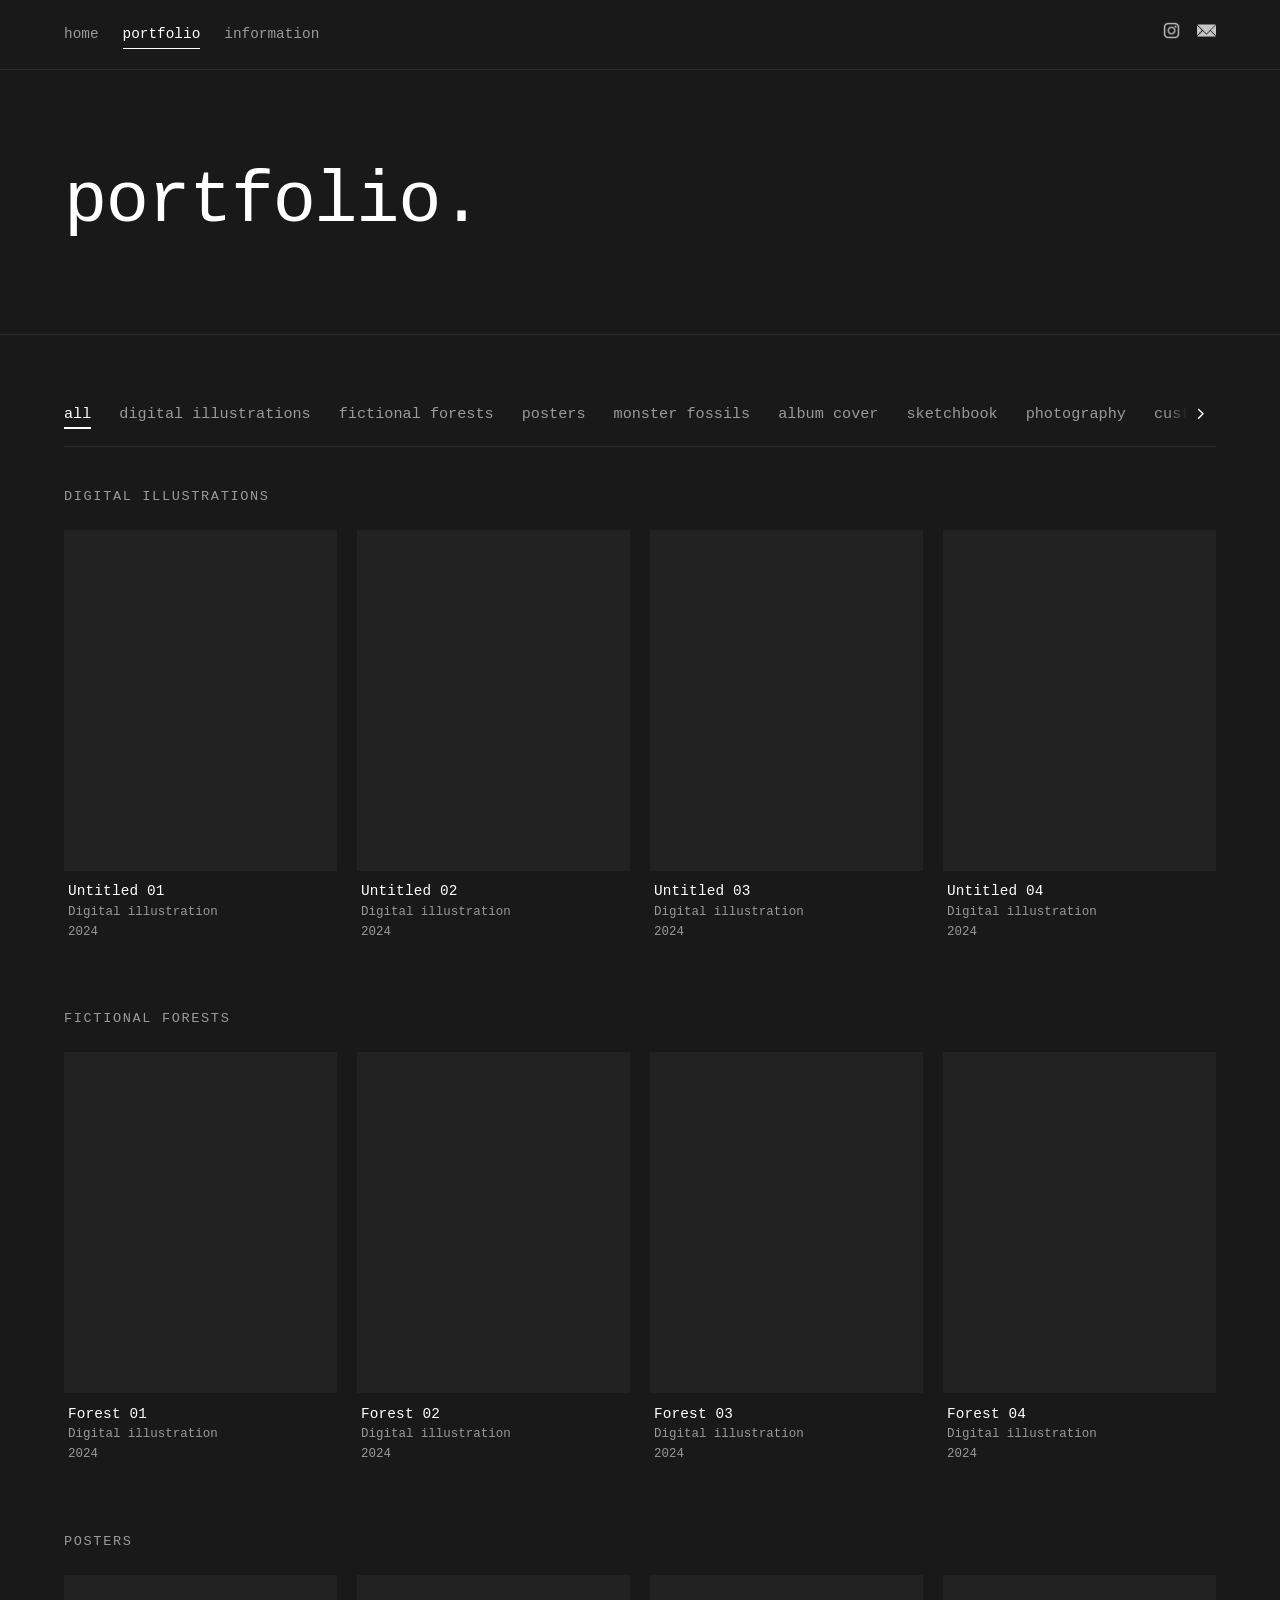
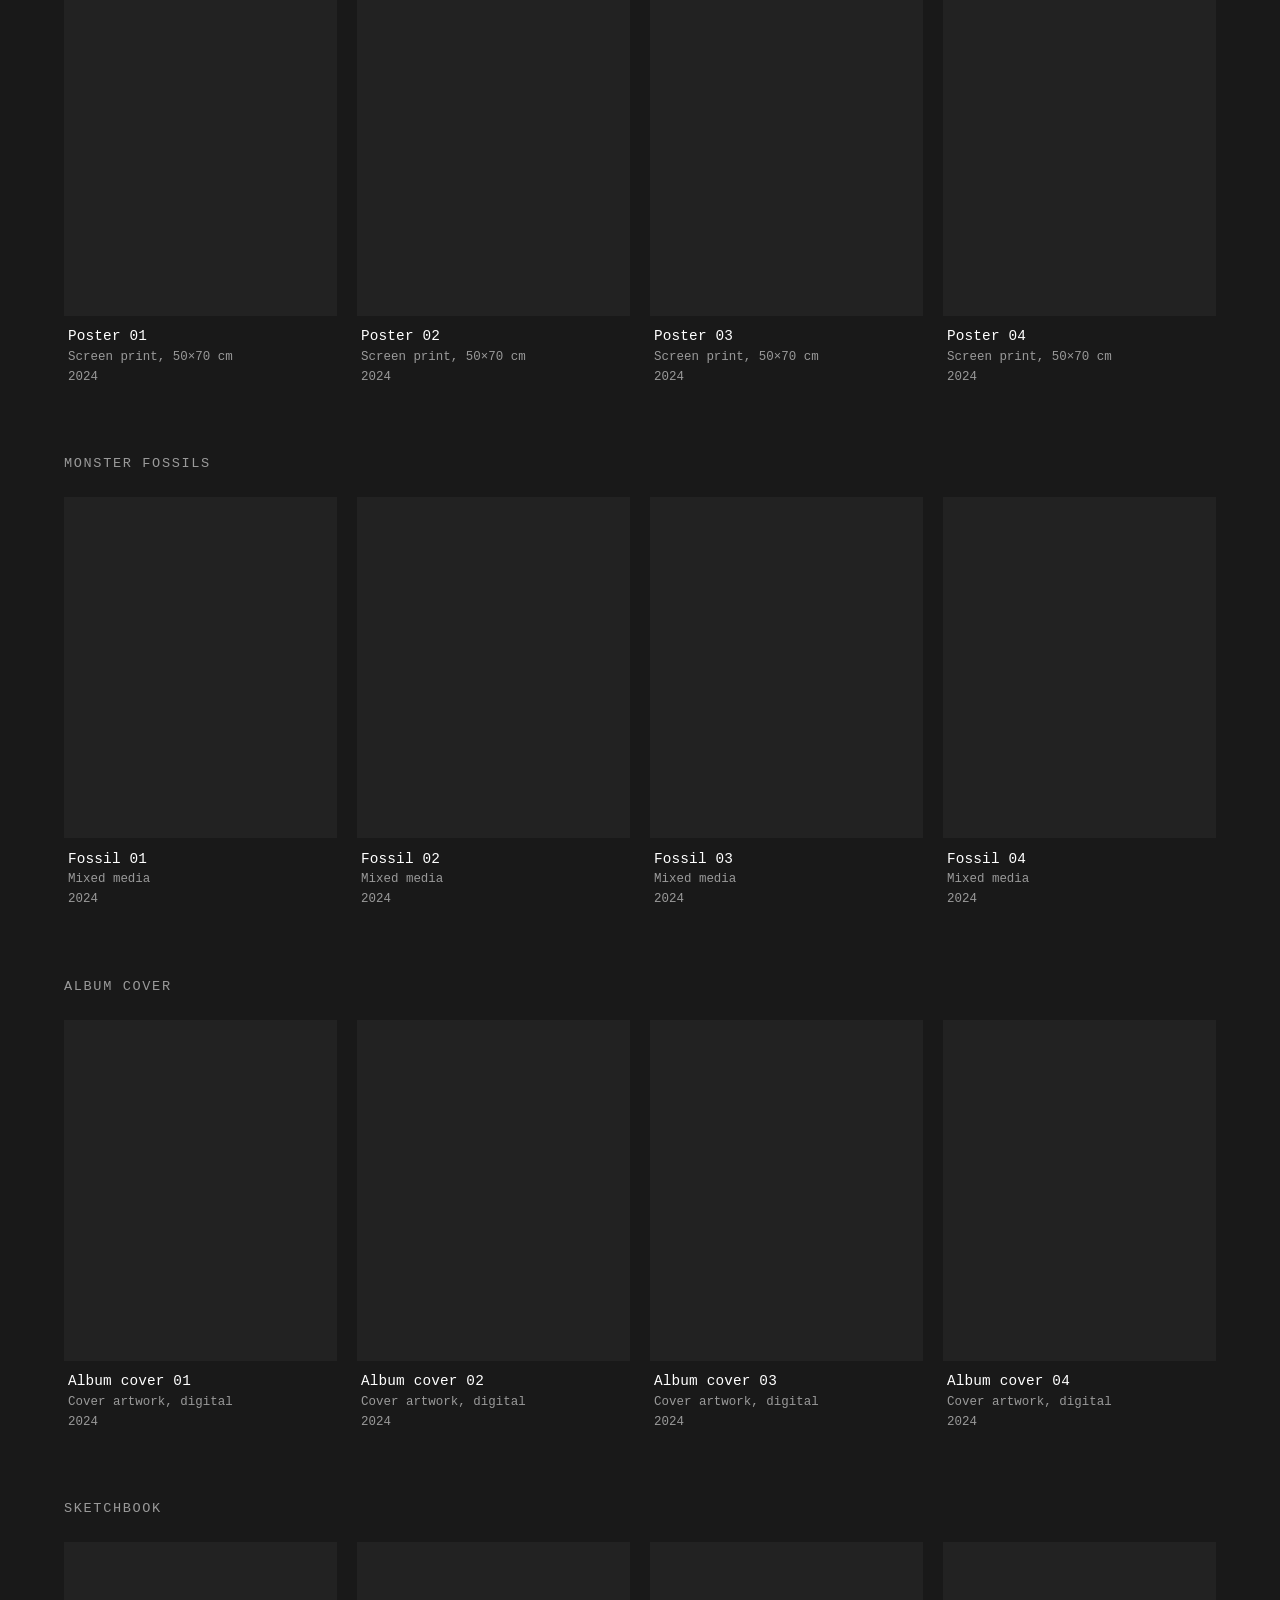
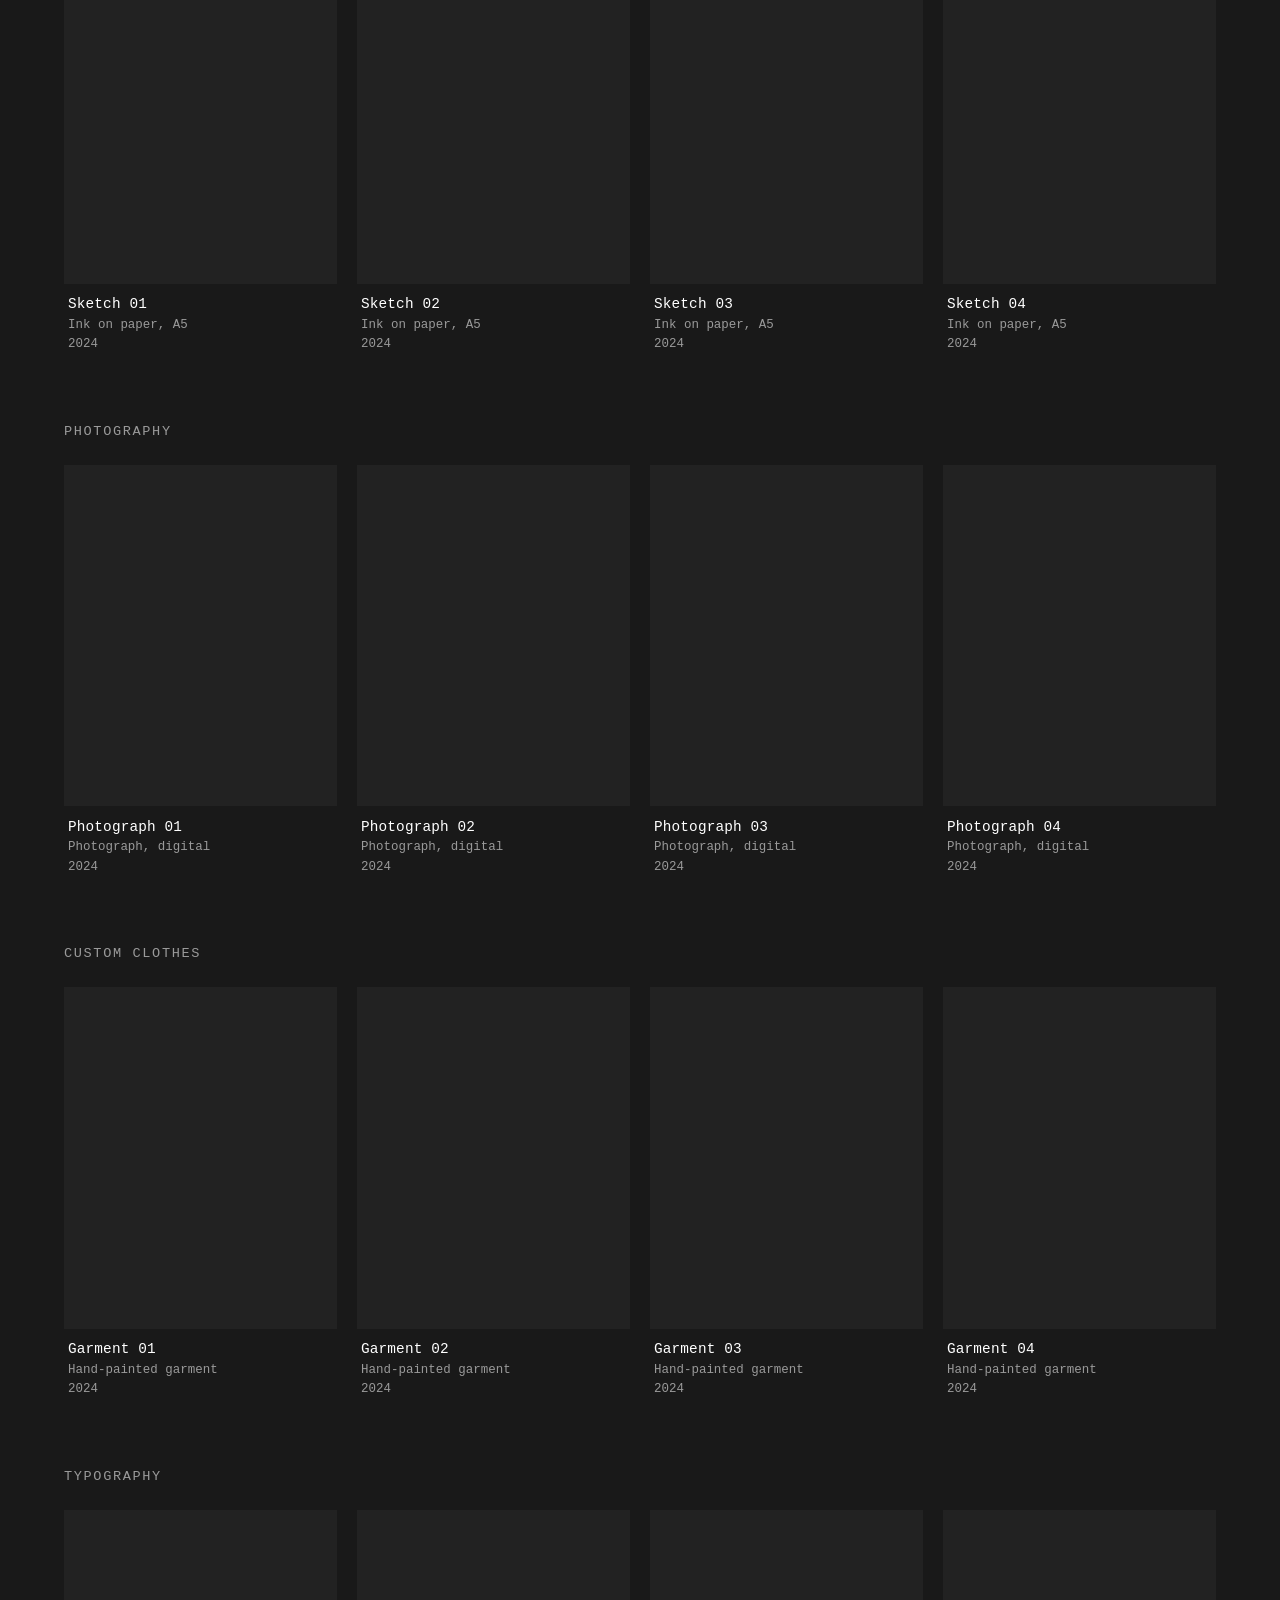
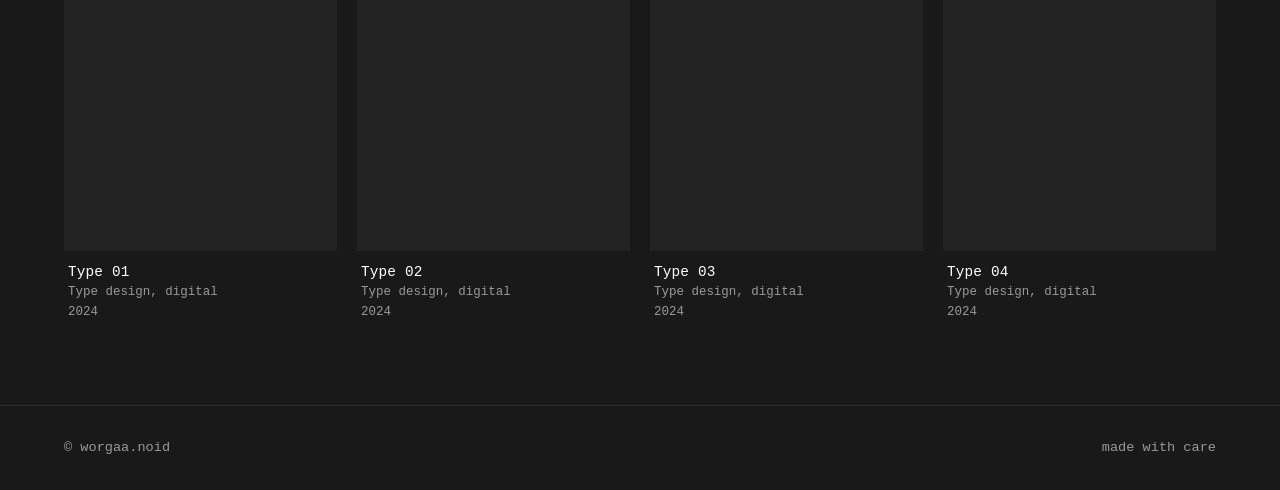
==== portfolio.html @ 1a30efca "feat: first draft version" ====
<!doctype html>
<html lang="en">

<head>
  <meta charset="utf-8">
  <meta name="viewport" content="width=device-width, initial-scale=1">
  <title>portfolio &mdash; worgaa.noid</title>
  <link rel="stylesheet" href="css/common.css">
  <link rel="stylesheet" href="css/portfolio.css">
  <meta name="description" content="Portfolio of works by worgaa.noid &mdash; all groups.">

  <meta property="og:title" content="portfolio &mdash; worgaa.noid">
  <meta property="og:type" content="website">
  <meta property="og:image" content="icon.png">
  <meta property="og:image:alt" content="worgaa.noid">

  <link rel="icon" href="img/icon.png" sizes="any">
  <link rel="icon" href="img/icon.png" type="image/svg+xml">
  <link rel="apple-touch-icon" href="img/icon.png">

  <link rel="manifest" href="site.webmanifest">
  <meta name="theme-color" content="#191919">
</head>

<body data-page="portfolio">

  <div data-layout="header"></div>

  <section class="page-header">
    <div class="container">
      <h1 class="page-header__title">portfolio.</h1>
    </div>
  </section>

  <main class="page-main">
    <div class="container">

      <div data-layout="portfolio"></div>

      <section class="portfolio-group" id="digital-illustrations">
        <h2 class="portfolio-group__title">digital illustrations</h2>
        <div class="image-grid">
          <figure>
            <div class="image-grid__media"><img src="img/projects/digital-illustrations/01.jpg" alt="" loading="lazy" onerror="this.style.display='none'"></div>
            <figcaption>
              <span class="work-title">Untitled 01</span>
              <span class="work-format">Digital illustration</span>
              <span class="work-date">2024</span>
            </figcaption>
          </figure>
          <figure>
            <div class="image-grid__media"><img src="img/projects/digital-illustrations/02.jpg" alt="" loading="lazy" onerror="this.style.display='none'"></div>
            <figcaption>
              <span class="work-title">Untitled 02</span>
              <span class="work-format">Digital illustration</span>
              <span class="work-date">2024</span>
            </figcaption>
          </figure>
          <figure>
            <div class="image-grid__media"><img src="img/projects/digital-illustrations/03.jpg" alt="" loading="lazy" onerror="this.style.display='none'"></div>
            <figcaption>
              <span class="work-title">Untitled 03</span>
              <span class="work-format">Digital illustration</span>
              <span class="work-date">2024</span>
            </figcaption>
          </figure>
          <figure>
            <div class="image-grid__media"><img src="img/projects/digital-illustrations/04.jpg" alt="" loading="lazy" onerror="this.style.display='none'"></div>
            <figcaption>
              <span class="work-title">Untitled 04</span>
              <span class="work-format">Digital illustration</span>
              <span class="work-date">2024</span>
            </figcaption>
          </figure>
        </div>
      </section>

      <section class="portfolio-group" id="fictional-forests">
        <h2 class="portfolio-group__title">fictional forests</h2>
        <div class="image-grid">
          <figure>
            <div class="image-grid__media"><img src="img/projects/fictional-forests/01.jpg" alt="" loading="lazy" onerror="this.style.display='none'"></div>
            <figcaption>
              <span class="work-title">Forest 01</span>
              <span class="work-format">Digital illustration</span>
              <span class="work-date">2024</span>
            </figcaption>
          </figure>
          <figure>
            <div class="image-grid__media"><img src="img/projects/fictional-forests/02.jpg" alt="" loading="lazy" onerror="this.style.display='none'"></div>
            <figcaption>
              <span class="work-title">Forest 02</span>
              <span class="work-format">Digital illustration</span>
              <span class="work-date">2024</span>
            </figcaption>
          </figure>
          <figure>
            <div class="image-grid__media"><img src="img/projects/fictional-forests/03.jpg" alt="" loading="lazy" onerror="this.style.display='none'"></div>
            <figcaption>
              <span class="work-title">Forest 03</span>
              <span class="work-format">Digital illustration</span>
              <span class="work-date">2024</span>
            </figcaption>
          </figure>
          <figure>
            <div class="image-grid__media"><img src="img/projects/fictional-forests/04.jpg" alt="" loading="lazy" onerror="this.style.display='none'"></div>
            <figcaption>
              <span class="work-title">Forest 04</span>
              <span class="work-format">Digital illustration</span>
              <span class="work-date">2024</span>
            </figcaption>
          </figure>
        </div>
      </section>

      <section class="portfolio-group" id="posters">
        <h2 class="portfolio-group__title">posters</h2>
        <div class="image-grid">
          <figure>
            <div class="image-grid__media"><img src="img/projects/posters/01.jpg" alt="" loading="lazy" onerror="this.style.display='none'"></div>
            <figcaption>
              <span class="work-title">Poster 01</span>
              <span class="work-format">Screen print, 50×70 cm</span>
              <span class="work-date">2024</span>
            </figcaption>
          </figure>
          <figure>
            <div class="image-grid__media"><img src="img/projects/posters/02.jpg" alt="" loading="lazy" onerror="this.style.display='none'"></div>
            <figcaption>
              <span class="work-title">Poster 02</span>
              <span class="work-format">Screen print, 50×70 cm</span>
              <span class="work-date">2024</span>
            </figcaption>
          </figure>
          <figure>
            <div class="image-grid__media"><img src="img/projects/posters/03.jpg" alt="" loading="lazy" onerror="this.style.display='none'"></div>
            <figcaption>
              <span class="work-title">Poster 03</span>
              <span class="work-format">Screen print, 50×70 cm</span>
              <span class="work-date">2024</span>
            </figcaption>
          </figure>
          <figure>
            <div class="image-grid__media"><img src="img/projects/posters/04.jpg" alt="" loading="lazy" onerror="this.style.display='none'"></div>
            <figcaption>
              <span class="work-title">Poster 04</span>
              <span class="work-format">Screen print, 50×70 cm</span>
              <span class="work-date">2024</span>
            </figcaption>
          </figure>
        </div>
      </section>

      <section class="portfolio-group" id="monster-fossils">
        <h2 class="portfolio-group__title">monster fossils</h2>
        <div class="image-grid">
          <figure>
            <div class="image-grid__media"><img src="img/projects/monster-fossils/01.jpg" alt="" loading="lazy" onerror="this.style.display='none'"></div>
            <figcaption>
              <span class="work-title">Fossil 01</span>
              <span class="work-format">Mixed media</span>
              <span class="work-date">2024</span>
            </figcaption>
          </figure>
          <figure>
            <div class="image-grid__media"><img src="img/projects/monster-fossils/02.jpg" alt="" loading="lazy" onerror="this.style.display='none'"></div>
            <figcaption>
              <span class="work-title">Fossil 02</span>
              <span class="work-format">Mixed media</span>
              <span class="work-date">2024</span>
            </figcaption>
          </figure>
          <figure>
            <div class="image-grid__media"><img src="img/projects/monster-fossils/03.jpg" alt="" loading="lazy" onerror="this.style.display='none'"></div>
            <figcaption>
              <span class="work-title">Fossil 03</span>
              <span class="work-format">Mixed media</span>
              <span class="work-date">2024</span>
            </figcaption>
          </figure>
          <figure>
            <div class="image-grid__media"><img src="img/projects/monster-fossils/04.jpg" alt="" loading="lazy" onerror="this.style.display='none'"></div>
            <figcaption>
              <span class="work-title">Fossil 04</span>
              <span class="work-format">Mixed media</span>
              <span class="work-date">2024</span>
            </figcaption>
          </figure>
        </div>
      </section>

      <section class="portfolio-group" id="album-cover">
        <h2 class="portfolio-group__title">album cover</h2>
        <div class="image-grid">
          <figure>
            <div class="image-grid__media"><img src="img/projects/album-cover/01.jpg" alt="" loading="lazy" onerror="this.style.display='none'"></div>
            <figcaption>
              <span class="work-title">Album cover 01</span>
              <span class="work-format">Cover artwork, digital</span>
              <span class="work-date">2024</span>
            </figcaption>
          </figure>
          <figure>
            <div class="image-grid__media"><img src="img/projects/album-cover/02.jpg" alt="" loading="lazy" onerror="this.style.display='none'"></div>
            <figcaption>
              <span class="work-title">Album cover 02</span>
              <span class="work-format">Cover artwork, digital</span>
              <span class="work-date">2024</span>
            </figcaption>
          </figure>
          <figure>
            <div class="image-grid__media"><img src="img/projects/album-cover/03.jpg" alt="" loading="lazy" onerror="this.style.display='none'"></div>
            <figcaption>
              <span class="work-title">Album cover 03</span>
              <span class="work-format">Cover artwork, digital</span>
              <span class="work-date">2024</span>
            </figcaption>
          </figure>
          <figure>
            <div class="image-grid__media"><img src="img/projects/album-cover/04.jpg" alt="" loading="lazy" onerror="this.style.display='none'"></div>
            <figcaption>
              <span class="work-title">Album cover 04</span>
              <span class="work-format">Cover artwork, digital</span>
              <span class="work-date">2024</span>
            </figcaption>
          </figure>
        </div>
      </section>

      <section class="portfolio-group" id="sketchbook">
        <h2 class="portfolio-group__title">sketchbook</h2>
        <div class="image-grid">
          <figure>
            <div class="image-grid__media"><img src="img/projects/sketchbook/01.jpg" alt="" loading="lazy" onerror="this.style.display='none'"></div>
            <figcaption>
              <span class="work-title">Sketch 01</span>
              <span class="work-format">Ink on paper, A5</span>
              <span class="work-date">2024</span>
            </figcaption>
          </figure>
          <figure>
            <div class="image-grid__media"><img src="img/projects/sketchbook/02.jpg" alt="" loading="lazy" onerror="this.style.display='none'"></div>
            <figcaption>
              <span class="work-title">Sketch 02</span>
              <span class="work-format">Ink on paper, A5</span>
              <span class="work-date">2024</span>
            </figcaption>
          </figure>
          <figure>
            <div class="image-grid__media"><img src="img/projects/sketchbook/03.jpg" alt="" loading="lazy" onerror="this.style.display='none'"></div>
            <figcaption>
              <span class="work-title">Sketch 03</span>
              <span class="work-format">Ink on paper, A5</span>
              <span class="work-date">2024</span>
            </figcaption>
          </figure>
          <figure>
            <div class="image-grid__media"><img src="img/projects/sketchbook/04.jpg" alt="" loading="lazy" onerror="this.style.display='none'"></div>
            <figcaption>
              <span class="work-title">Sketch 04</span>
              <span class="work-format">Ink on paper, A5</span>
              <span class="work-date">2024</span>
            </figcaption>
          </figure>
        </div>
      </section>

      <section class="portfolio-group" id="photography">
        <h2 class="portfolio-group__title">photography</h2>
        <div class="image-grid">
          <figure>
            <div class="image-grid__media"><img src="img/projects/photography/01.jpg" alt="" loading="lazy" onerror="this.style.display='none'"></div>
            <figcaption>
              <span class="work-title">Photograph 01</span>
              <span class="work-format">Photograph, digital</span>
              <span class="work-date">2024</span>
            </figcaption>
          </figure>
          <figure>
            <div class="image-grid__media"><img src="img/projects/photography/02.jpg" alt="" loading="lazy" onerror="this.style.display='none'"></div>
            <figcaption>
              <span class="work-title">Photograph 02</span>
              <span class="work-format">Photograph, digital</span>
              <span class="work-date">2024</span>
            </figcaption>
          </figure>
          <figure>
            <div class="image-grid__media"><img src="img/projects/photography/03.jpg" alt="" loading="lazy" onerror="this.style.display='none'"></div>
            <figcaption>
              <span class="work-title">Photograph 03</span>
              <span class="work-format">Photograph, digital</span>
              <span class="work-date">2024</span>
            </figcaption>
          </figure>
          <figure>
            <div class="image-grid__media"><img src="img/projects/photography/04.jpg" alt="" loading="lazy" onerror="this.style.display='none'"></div>
            <figcaption>
              <span class="work-title">Photograph 04</span>
              <span class="work-format">Photograph, digital</span>
              <span class="work-date">2024</span>
            </figcaption>
          </figure>
        </div>
      </section>

      <section class="portfolio-group" id="custom-clothes">
        <h2 class="portfolio-group__title">custom clothes</h2>
        <div class="image-grid">
          <figure>
            <div class="image-grid__media"><img src="img/projects/custom-clothes/01.jpg" alt="" loading="lazy" onerror="this.style.display='none'"></div>
            <figcaption>
              <span class="work-title">Garment 01</span>
              <span class="work-format">Hand-painted garment</span>
              <span class="work-date">2024</span>
            </figcaption>
          </figure>
          <figure>
            <div class="image-grid__media"><img src="img/projects/custom-clothes/02.jpg" alt="" loading="lazy" onerror="this.style.display='none'"></div>
            <figcaption>
              <span class="work-title">Garment 02</span>
              <span class="work-format">Hand-painted garment</span>
              <span class="work-date">2024</span>
            </figcaption>
          </figure>
          <figure>
            <div class="image-grid__media"><img src="img/projects/custom-clothes/03.jpg" alt="" loading="lazy" onerror="this.style.display='none'"></div>
            <figcaption>
              <span class="work-title">Garment 03</span>
              <span class="work-format">Hand-painted garment</span>
              <span class="work-date">2024</span>
            </figcaption>
          </figure>
          <figure>
            <div class="image-grid__media"><img src="img/projects/custom-clothes/04.jpg" alt="" loading="lazy" onerror="this.style.display='none'"></div>
            <figcaption>
              <span class="work-title">Garment 04</span>
              <span class="work-format">Hand-painted garment</span>
              <span class="work-date">2024</span>
            </figcaption>
          </figure>
        </div>
      </section>

      <section class="portfolio-group" id="typography">
        <h2 class="portfolio-group__title">typography</h2>
        <div class="image-grid">
          <figure>
            <div class="image-grid__media"><img src="img/projects/typography/01.jpg" alt="" loading="lazy" onerror="this.style.display='none'"></div>
            <figcaption>
              <span class="work-title">Type 01</span>
              <span class="work-format">Type design, digital</span>
              <span class="work-date">2024</span>
            </figcaption>
          </figure>
          <figure>
            <div class="image-grid__media"><img src="img/projects/typography/02.jpg" alt="" loading="lazy" onerror="this.style.display='none'"></div>
            <figcaption>
              <span class="work-title">Type 02</span>
              <span class="work-format">Type design, digital</span>
              <span class="work-date">2024</span>
            </figcaption>
          </figure>
          <figure>
            <div class="image-grid__media"><img src="img/projects/typography/03.jpg" alt="" loading="lazy" onerror="this.style.display='none'"></div>
            <figcaption>
              <span class="work-title">Type 03</span>
              <span class="work-format">Type design, digital</span>
              <span class="work-date">2024</span>
            </figcaption>
          </figure>
          <figure>
            <div class="image-grid__media"><img src="img/projects/typography/04.jpg" alt="" loading="lazy" onerror="this.style.display='none'"></div>
            <figcaption>
              <span class="work-title">Type 04</span>
              <span class="work-format">Type design, digital</span>
              <span class="work-date">2024</span>
            </figcaption>
          </figure>
        </div>
      </section>

    </div>
  </main>

  <div data-layout="footer"></div>

  <script src="js/layout/base.js"></script>
  <script src="js/layout/header.js"></script>
  <script src="js/layout/footer.js"></script>
  <script src="js/layout/portfolio.js"></script>
  <script src="js/app.js"></script>
  <script src="js/portfolio/tabs.js"></script>
  <script src="js/portfolio/image-carousel.js"></script>
</body>

</html>
---- css/common.css ----
html {
  color: #222;
  font-size: 1em;
  line-height: 1.4;
}

::-moz-selection {
  background: #b3d4fc;
  text-shadow: none;
}

::selection {
  background: #b3d4fc;
  text-shadow: none;
}

hr {
  display: block;
  height: 1px;
  border: 0;
  border-top: 1px solid #ccc;
  margin: 1em 0;
  padding: 0;
}

audio,
canvas,
iframe,
img,
svg,
video {
  vertical-align: middle;
}

fieldset {
  border: 0;
  margin: 0;
  padding: 0;
}

textarea {
  resize: vertical;
}

/* ==========================================================================
   Theme + layout primitives
   ========================================================================== */

:root {
  --bg: #191919;
  --fg: #ffffff;
  --muted: #9a9a9a;
  --border: #2c2c2c;
  --accent: #ffffff;
  --placeholder: #222222;
  --max-width: 1200px;
  --gutter: 1.5rem;
  --font-sans: "Courier New", Courier, monospace;
}

* {
  box-sizing: border-box;
}

html,
body {
  margin: 0;
  padding: 0;
  background: var(--bg);
  color: var(--fg);
  font-family: var(--font-sans);
  -webkit-font-smoothing: antialiased;
  -moz-osx-font-smoothing: grayscale;
}

a {
  color: inherit;
  text-decoration: none;
}

img {
  max-width: 100%;
  display: block;
}

.container {
  max-width: var(--max-width);
  margin: 0 auto;
  padding: 0 var(--gutter);
}

/* ==========================================================================
   Site header + nav
   ========================================================================== */

.site-header {
  border-bottom: 1px solid var(--border);
  padding: 1.25rem 0;
  background: var(--bg);
  position: sticky;
  top: 0;
  z-index: 10;
}

.site-header__inner {
  display: flex;
  align-items: center;
  justify-content: space-between;
  gap: 1.5rem;
  flex-wrap: wrap;
  padding: 0 var(--gutter);
}

.site-nav {
  display: flex;
  gap: 1.5rem;
  font-size: 0.9rem;
}

.site-nav a {
  color: var(--muted);
  padding: 0.25rem 0;
  border-bottom: 1px solid transparent;
  transition: color 0.15s ease, border-color 0.15s ease;
}

.site-nav a:hover {
  color: var(--fg);
}

.site-nav a.is-active {
  color: var(--fg);
  border-bottom-color: var(--fg);
}

/* Burger toggle (hidden on desktop, shown via @media below) */
.site-nav-toggle {
  display: none;
  background: none;
  border: 0;
  padding: 0.5rem;
  margin: 0;
  cursor: pointer;
  color: var(--fg);
  font: inherit;
  align-items: center;
  justify-content: center;
}

.site-nav-toggle__icon {
  width: 1.5rem;
  height: 1.5rem;
  display: block;
}

.site-nav-toggle__icon--close {
  display: none;
}

.site-nav-toggle[aria-expanded="true"] .site-nav-toggle__icon--menu {
  display: none;
}

.site-nav-toggle[aria-expanded="true"] .site-nav-toggle__icon--close {
  display: block;
}

/* Social icons (right-aligned in the header) */
.site-social {
  display: flex;
  gap: 1rem;
  list-style: none;
  margin: 0;
  padding: 0;
}

.site-social a {
  display: inline-flex;
  align-items: center;
  justify-content: center;
  opacity: 0.75;
  transition: opacity 0.15s ease;
}

.site-social a:hover {
  opacity: 1;
}

.site-social img {
  width: 1.2rem;
  height: 1.2rem;
  object-fit: contain;
  display: block;
}

/* ==========================================================================
   Page header (big title) + main
   ========================================================================== */

.page-header {
  padding: 6rem 0;
  border-bottom: 1px solid var(--border);
}

.page-header__title {
  font-size: clamp(2.5rem, 6vw, 4.5rem);
  font-weight: 400;
  letter-spacing: -0.02em;
  margin: 0;
  line-height: 1;
}

.page-main {
  padding: 3rem 0 5rem;
}

/* ==========================================================================
   Site footer
   ========================================================================== */

.site-footer {
  border-top: 1px solid var(--border);
  padding: 2rem 0;
  font-size: 0.85rem;
  color: var(--muted);
}

.site-footer__inner {
  display: flex;
  justify-content: space-between;
  flex-wrap: wrap;
  gap: 1rem;
}

/* ==========================================================================
   Back to top button (injected by js/app.js)
   ========================================================================== */

.back-to-top {
  position: fixed;
  right: 1.25rem;
  bottom: 1.25rem;
  width: 2.75rem;
  height: 2.75rem;
  display: inline-flex;
  align-items: center;
  justify-content: center;
  background: var(--fg);
  color: var(--bg);
  border: 0;
  border-radius: 999px;
  cursor: pointer;
  opacity: 0;
  transform: translateY(0.5rem);
  pointer-events: none;
  transition: opacity 0.25s ease, transform 0.25s ease, background 0.15s ease;
  z-index: 20;
  font: inherit;
}

.back-to-top.is-visible {
  opacity: 1;
  transform: translateY(0);
  pointer-events: auto;
}

.back-to-top:hover {
  background: var(--muted);
}

.back-to-top svg {
  width: 1.1rem;
  height: 1.1rem;
}

/* ==========================================================================
   Image carousel (injected by js/portfolio/image-carousel.js)
   ========================================================================== */

body.image-carousel-open {
  overflow: hidden;
}

body.image-carousel-open .back-to-top {
  display: none;
}

.image-carousel {
  position: fixed;
  inset: 0;
  background: rgba(0, 0, 0, 0.94);
  z-index: 100;
  display: none;
  align-items: center;
  justify-content: center;
  padding: 4rem 4.5rem;
}

.image-carousel.is-open {
  display: flex;
}

.image-carousel__figure {
  margin: 0;
  display: flex;
  flex-direction: column;
  align-items: center;
  gap: 1rem;
  max-width: 100%;
  max-height: 100%;
}

.image-carousel__img {
  max-width: 100%;
  max-height: 80vh;
  width: auto;
  height: auto;
  object-fit: contain;
  background: var(--placeholder);
}

.image-carousel__caption {
  display: flex;
  flex-direction: column;
  gap: 0.15rem;
  text-align: center;
  color: var(--fg);
  font-size: 0.85rem;
  line-height: 1.4;
}

.image-carousel__caption .work-title {
  font-size: 0.95rem;
}

.image-carousel__caption .work-format,
.image-carousel__caption .work-date {
  color: var(--muted);
  font-size: 0.8rem;
}

.image-carousel__close,
.image-carousel__nav {
  position: absolute;
  background: none;
  border: 0;
  color: var(--fg);
  cursor: pointer;
  padding: 0.5rem;
  display: inline-flex;
  align-items: center;
  justify-content: center;
  font: inherit;
  opacity: 0.7;
  transition: opacity 0.15s ease;
}

.image-carousel__close:hover,
.image-carousel__nav:hover {
  opacity: 1;
}

.image-carousel__close {
  top: 1rem;
  right: 1rem;
}

.image-carousel__close svg {
  width: 1.5rem;
  height: 1.5rem;
}

.image-carousel__nav {
  top: 50%;
  transform: translateY(-50%);
}

.image-carousel__nav svg {
  width: 1.75rem;
  height: 1.75rem;
}

.image-carousel__prev {
  left: 1rem;
}

.image-carousel__next {
  right: 1rem;
}

/* ==========================================================================
   Responsive (common)
   ========================================================================== */

@media (max-width: 800px) {
  :root {
    --gutter: 1rem;
  }

  .page-header {
    padding: 2.5rem 0 1.75rem;
  }

  .page-main {
    padding: 2rem 0 4rem;
  }
}

@media (max-width: 600px) {
  /* Header stays in a single row: social icons left, burger right.
     The inline nav is hidden — replaced by the burger that opens an overlay. */
  .site-header__inner {
    align-items: center;
    gap: 0.75rem;
  }

  .site-nav-toggle {
    display: inline-flex;
    order: -1;       /* burger to the far left, social stays right */
  }

  .site-nav {
    display: none;
  }

  .site-nav.is-open {
    display: flex;
    position: fixed;
    inset: 0;
    flex-direction: column;
    align-items: center;
    justify-content: center;
    gap: 2rem;
    padding: 2rem;
    background: var(--bg);
    z-index: 40;
    font-size: 1.5rem;
  }

  .site-nav.is-open a {
    color: var(--fg);
    padding: 0.5rem 0;
  }

  body.nav-open {
    overflow: hidden;
  }

  .image-carousel {
    padding: 3rem 0.75rem 4.5rem;
  }

  .image-carousel__nav {
    top: auto;
    bottom: 0.75rem;
    transform: none;
  }
}

/* ==========================================================================
   Helper classes
   ========================================================================== */

.hidden,
[hidden] {
  display: none !important;
}

.visually-hidden {
  border: 0;
  clip: rect(0, 0, 0, 0);
  height: 1px;
  margin: -1px;
  overflow: hidden;
  padding: 0;
  position: absolute;
  white-space: nowrap;
  width: 1px;
}

.visually-hidden.focusable:active,
.visually-hidden.focusable:focus {
  clip: auto;
  height: auto;
  margin: 0;
  overflow: visible;
  position: static;
  white-space: inherit;
  width: auto;
}

.invisible {
  visibility: hidden;
}

.clearfix::before,
.clearfix::after {
  content: "";
  display: table;
}

.clearfix::after {
  clear: both;
}

/* ==========================================================================
   Print styles
   ========================================================================== */

@media print {
  *,
  *::before,
  *::after {
    background: #fff !important;
    color: #000 !important;
    box-shadow: none !important;
    text-shadow: none !important;
  }

  a,
  a:visited {
    text-decoration: underline;
  }

  a[href]::after {
    content: " (" attr(href) ")";
  }

  abbr[title]::after {
    content: " (" attr(title) ")";
  }

  a[href^="#"]::after,
  a[href^="javascript:"]::after {
    content: "";
  }

  pre {
    white-space: pre-wrap !important;
  }

  pre,
  blockquote {
    border: 1px solid #999;
    page-break-inside: avoid;
  }

  tr,
  img {
    page-break-inside: avoid;
  }

  p,
  h2,
  h3 {
    orphans: 3;
    widows: 3;
  }

  h2,
  h3 {
    page-break-after: avoid;
  }
}
---- css/portfolio.css ----
/* ==========================================================================
   Portfolio — tabs, image grid, group sections
   ========================================================================== */

.tabs {
  position: relative;
  border-bottom: 1px solid var(--border);
  margin-bottom: 2.5rem;
}

.tabs__scroll {
  position: absolute;
  top: 0;
  bottom: 1px;
  width: 3rem;
  display: inline-flex;
  align-items: center;
  border: 0;
  padding: 0;
  margin: 0;
  font: inherit;
  color: var(--fg);
  cursor: pointer;
  opacity: 0;
  pointer-events: none;
  transition: opacity 0.2s ease;
  z-index: 2;
  appearance: none;
}

.tabs__scroll.is-visible {
  opacity: 1;
  pointer-events: auto;
}

.tabs__scroll svg {
  width: 1.1rem;
  height: 1.1rem;
}

.tabs__scroll--prev {
  left: 0;
  justify-content: flex-start;
  padding-left: 0.4rem;
  background: linear-gradient(to right, var(--bg) 60%, transparent);
}

.tabs__scroll--next {
  right: 0;
  justify-content: flex-end;
  padding-right: 0.4rem;
  background: linear-gradient(to left, var(--bg) 60%, transparent);
}

.tabs__list {
  display: flex;
  flex-wrap: nowrap;
  gap: 0.25rem 1.75rem;
  list-style: none;
  margin: 0;
  padding: 1.25rem 0;
  overflow-x: auto;
  overflow-y: hidden;
  -webkit-overflow-scrolling: touch;
  scrollbar-width: none;
}

.tabs__list::-webkit-scrollbar {
  display: none;
}

.tabs__list li {
  flex-shrink: 0;
}

.tabs__btn {
  appearance: none;
  background: none;
  border: 0;
  border-bottom: 2px solid transparent;
  padding: 0.25rem 0;
  font: inherit;
  font-size: 0.95rem;
  color: var(--muted);
  cursor: pointer;
  transition: color 0.15s ease, border-color 0.15s ease;
  text-transform: lowercase;
}

.tabs__btn:hover {
  color: var(--fg);
}

.tabs__btn.is-active {
  color: var(--fg);
  border-bottom-color: var(--fg);
}

/* Image grid */
.image-grid {
  display: grid;
  grid-template-columns: repeat(auto-fill, minmax(260px, 1fr));
  gap: 1.25rem;
}

.image-grid figure {
  margin: 0;
}

.image-grid__media {
  display: block;
  background: var(--placeholder);
  aspect-ratio: 4 / 5;
  overflow: hidden;
  cursor: zoom-in;
}

.image-grid__media img {
  width: 100%;
  height: 100%;
  object-fit: cover;
  display: block;
}

.image-grid figcaption {
  padding: 0.65rem 0.25rem 0.25rem;
  font-size: 0.8rem;
  color: var(--muted);
  display: flex;
  flex-direction: column;
  gap: 0.15rem;
  line-height: 1.4;
}

.image-grid figcaption .work-title {
  color: var(--fg);
  font-size: 0.9rem;
  letter-spacing: 0.01em;
}

.image-grid figcaption .work-format,
.image-grid figcaption .work-date {
  font-size: 0.78rem;
  color: var(--muted);
}

.image-grid figcaption .work-date {
  font-variant-numeric: tabular-nums;
}

/* Project groups — hidden by default, shown when JS toggles .is-active.
   When the "all" tab is active, every group gets .is-active and they
   stack with the sibling margin below. */
.portfolio-group {
  display: none;
}

.portfolio-group.is-active {
  display: block;
}

.portfolio-group.is-active + .portfolio-group.is-active {
  margin-top: 4rem;
}

.portfolio-group__title {
  font-size: 0.85rem;
  font-weight: 500;
  letter-spacing: 0.12em;
  text-transform: uppercase;
  color: var(--muted);
  margin: 0 0 1.5rem;
}

@media (max-width: 800px) {
  .tabs__list {
    gap: 0.25rem 1.25rem;
    padding-block: 18px;
  }

  .image-grid {
    grid-template-columns: repeat(auto-fill, minmax(200px, 1fr));
    gap: 1rem;
  }

  .portfolio-group.is-active + .portfolio-group.is-active {
    margin-top: 3rem;
  }
}

@media (max-width: 600px) {
  .image-grid {
    grid-template-columns: repeat(auto-fill, minmax(150px, 1fr));
  }
}
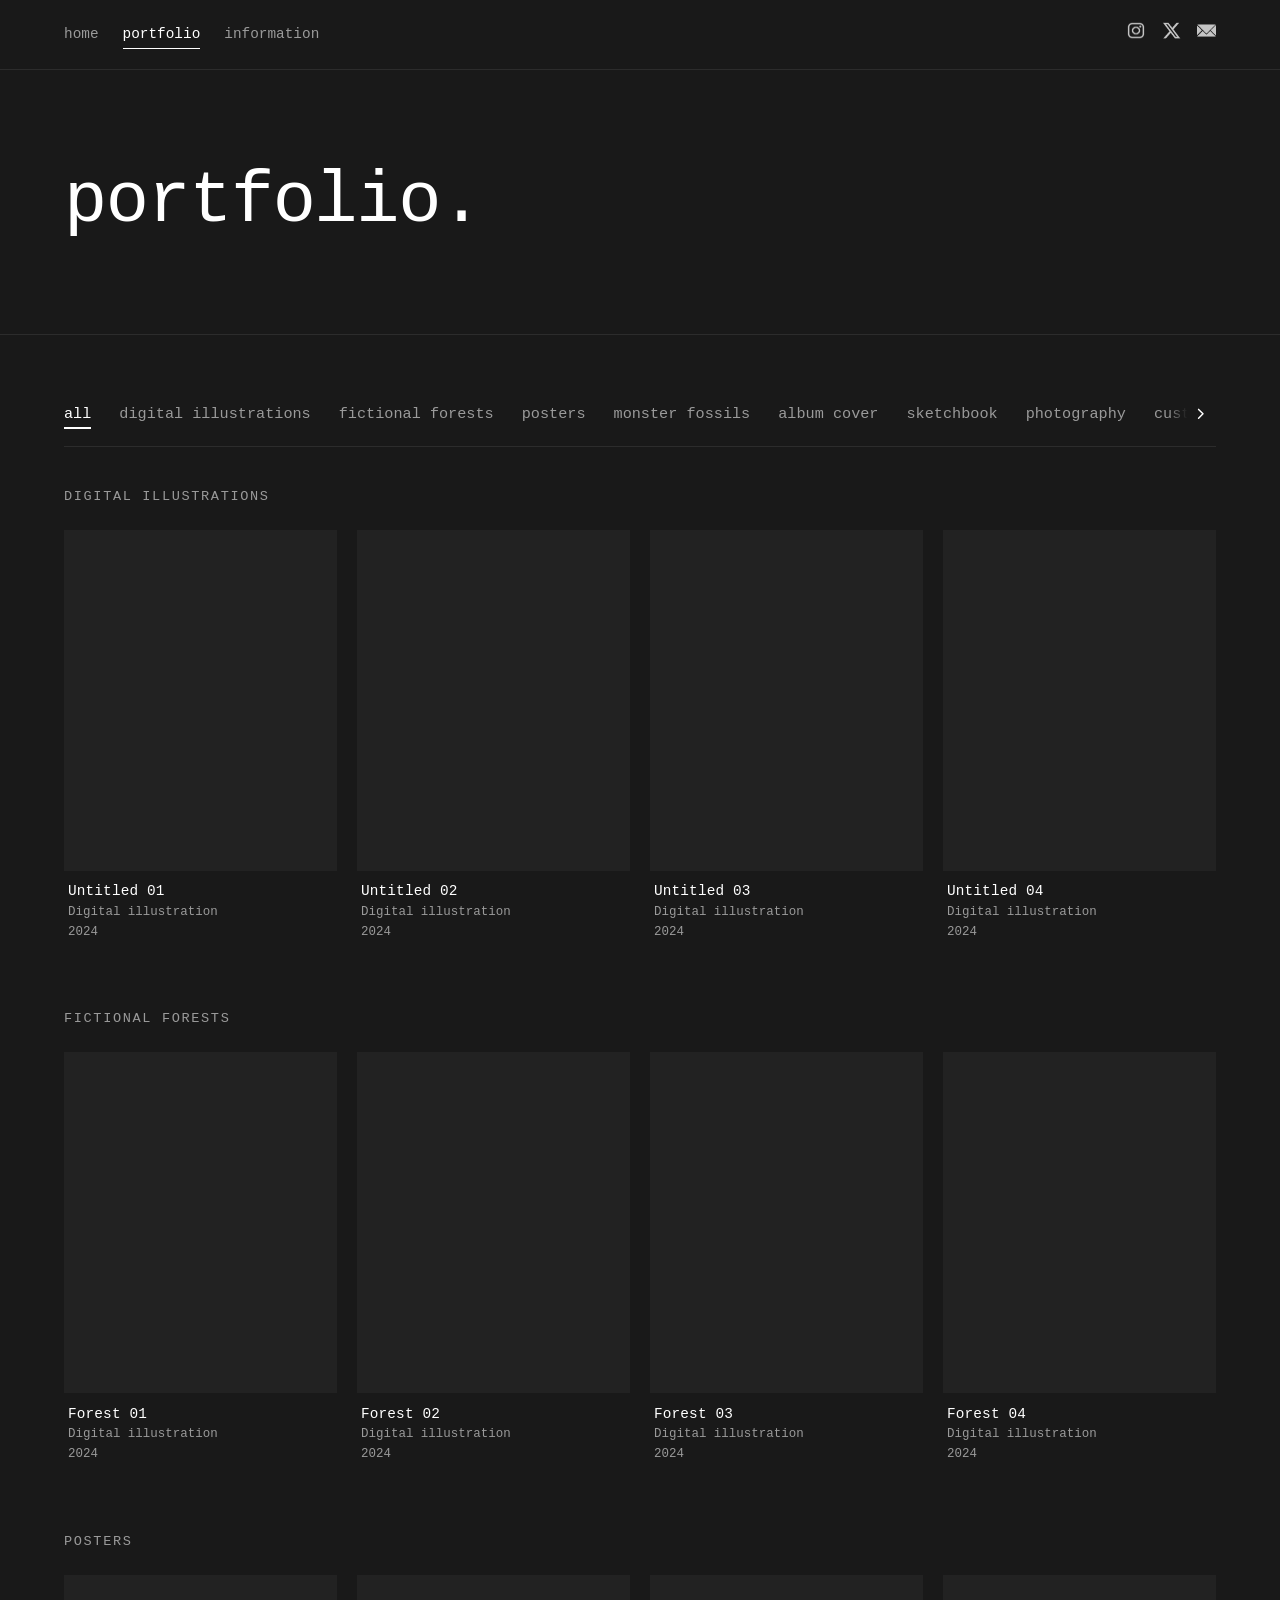
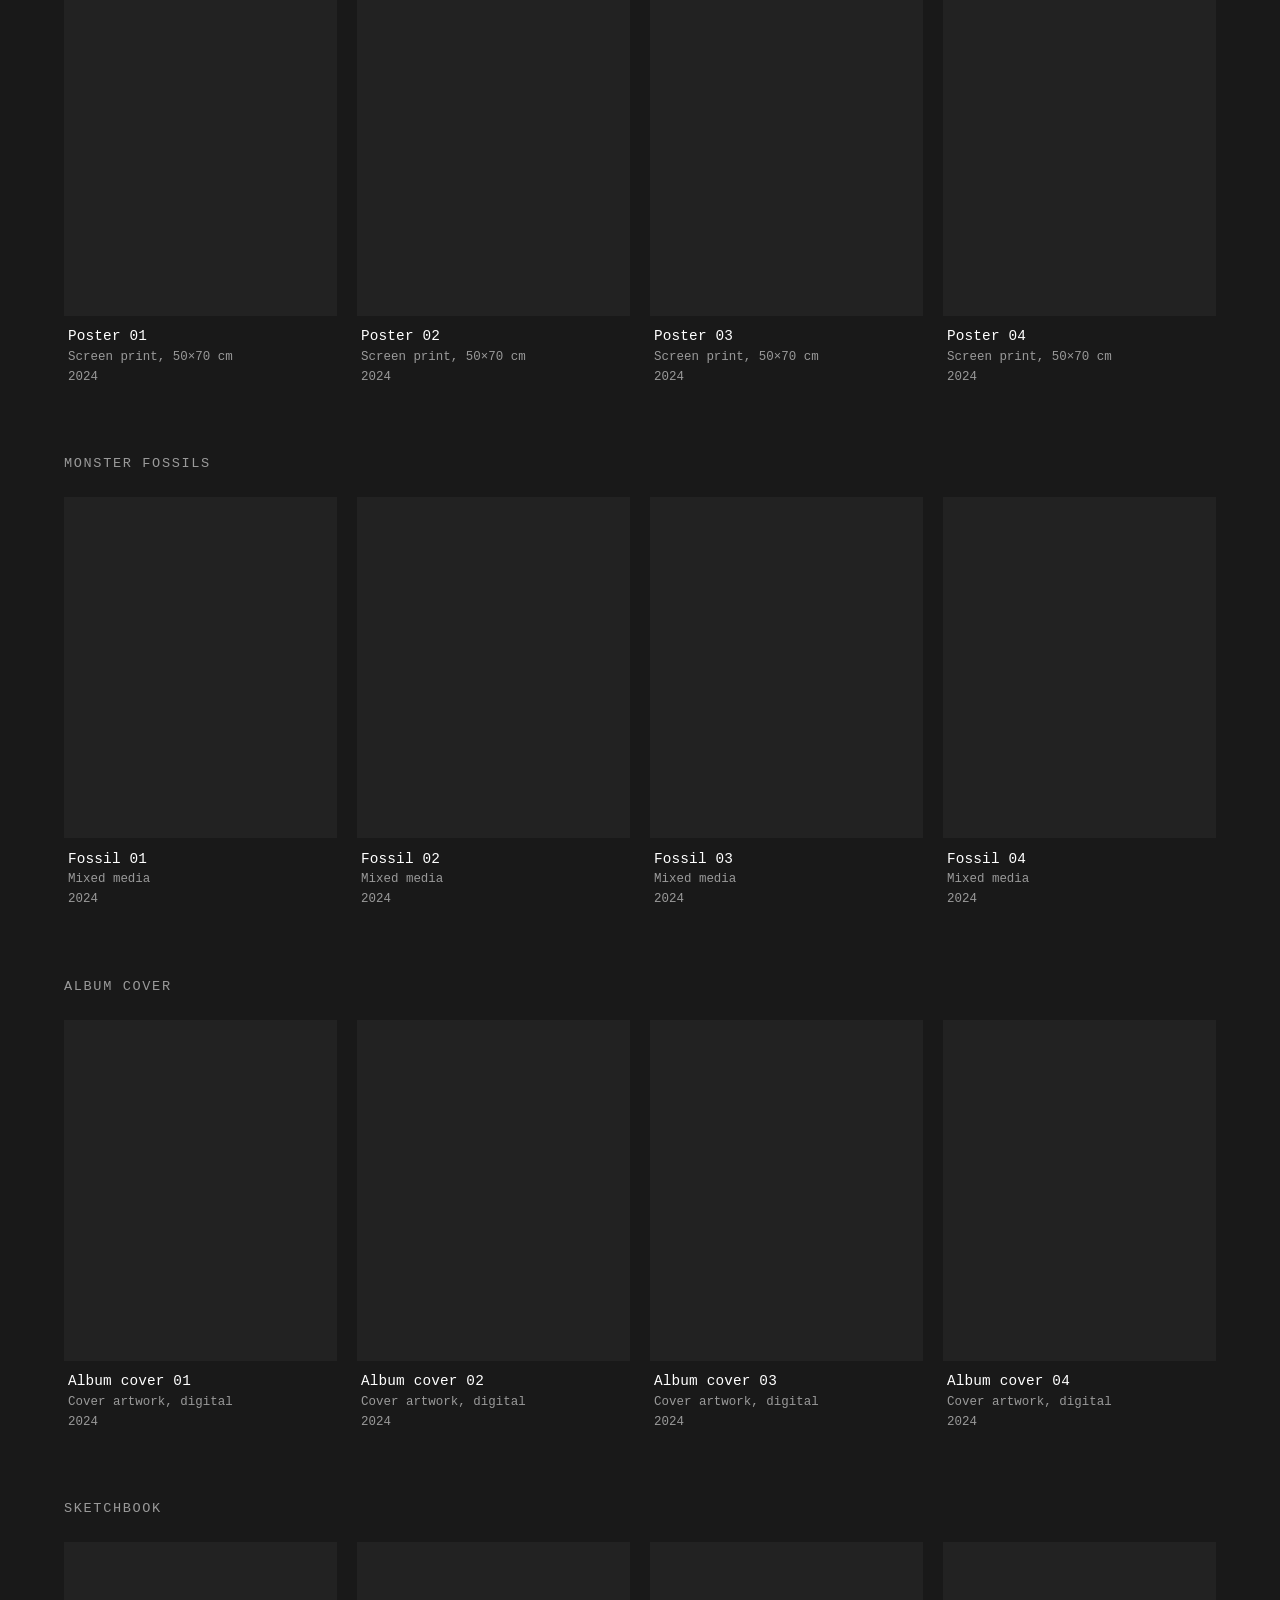
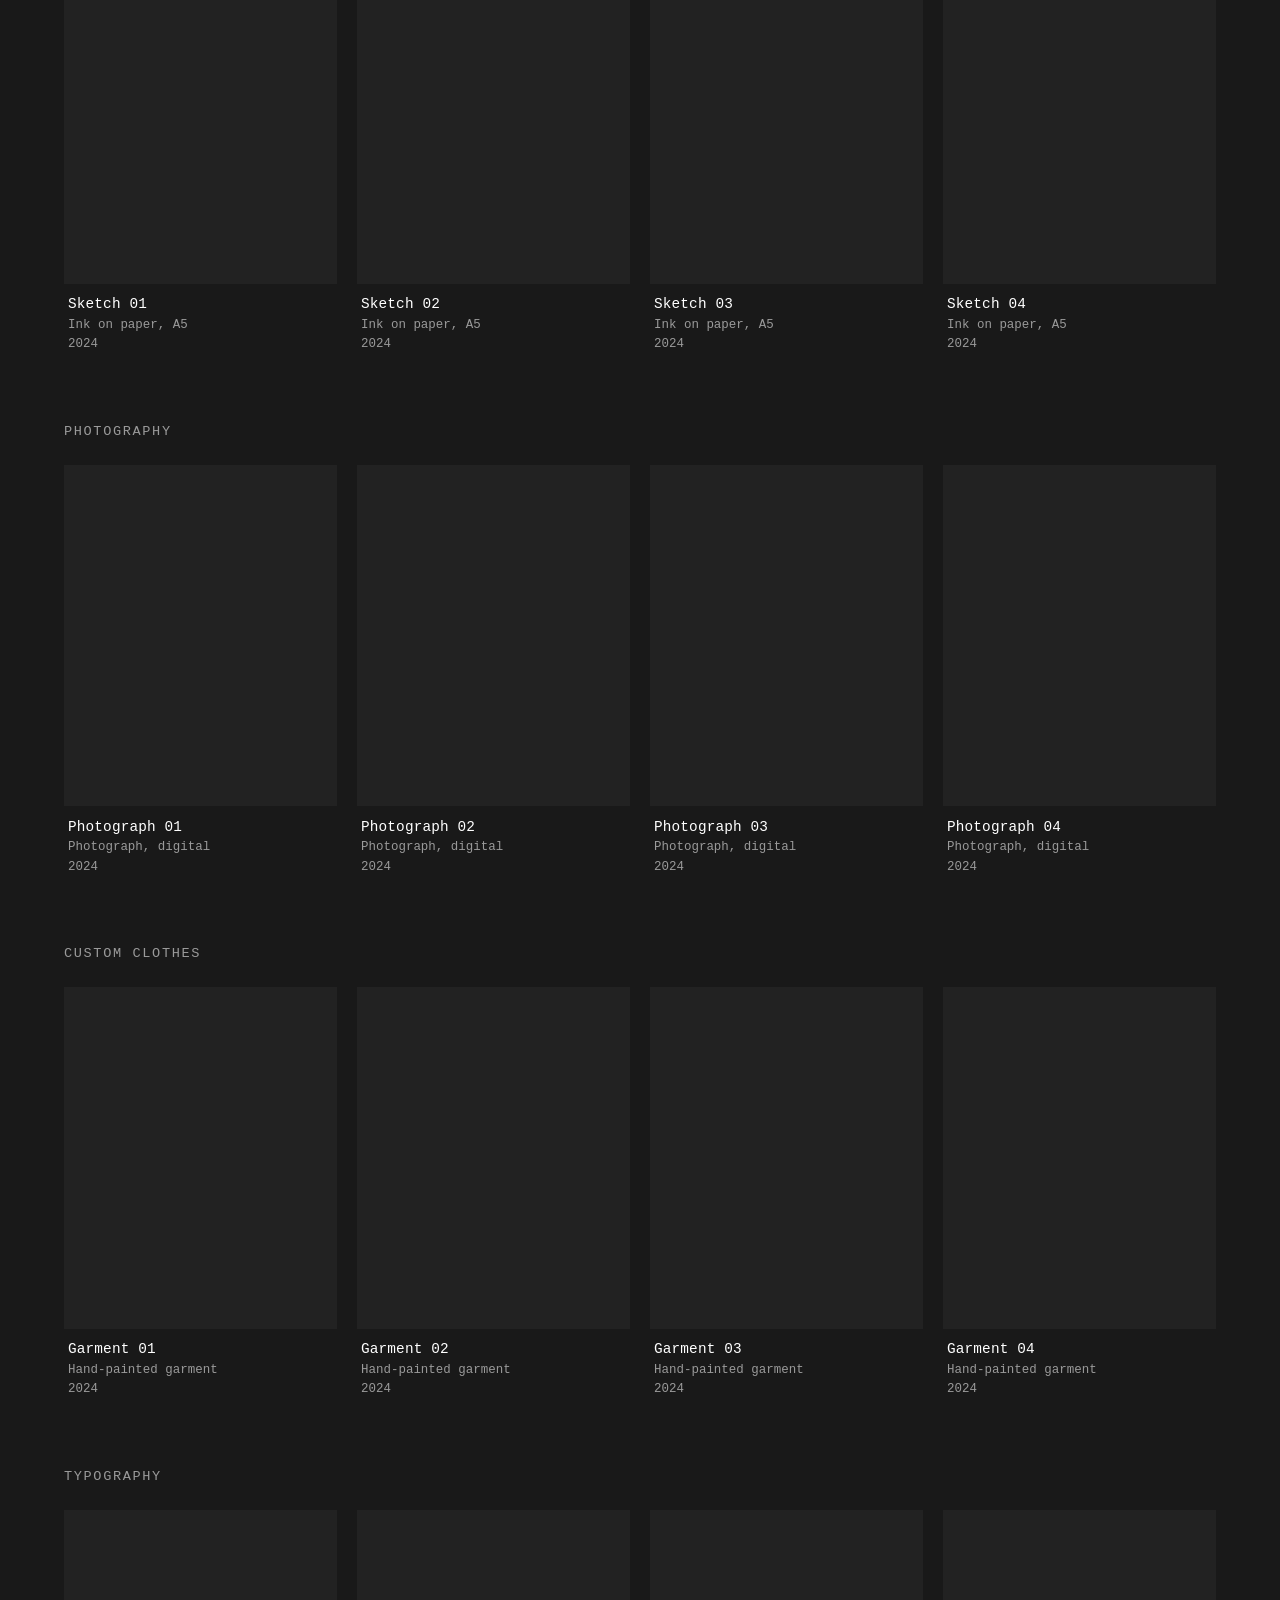
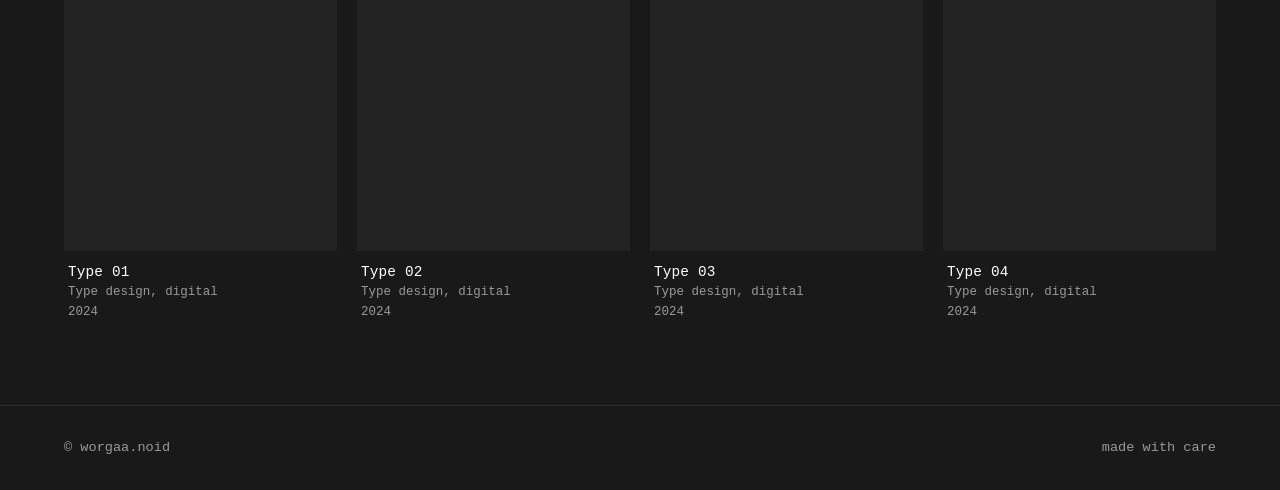
==== commit 0ed5338a: "feat: first draft version" ====
--- a/portfolio.html
+++ b/portfolio.html
@@ -35,7 +35,7 @@
   <main class="page-main">
     <div class="container">
 
-      <div data-layout="portfolio"></div>
+      <div data-layout="portfolio-tabs"></div>
 
       <section class="portfolio-group" id="digital-illustrations">
         <h2 class="portfolio-group__title">digital illustrations</h2>
@@ -384,13 +384,8 @@
 
   <div data-layout="footer"></div>
 
-  <script src="js/layout/base.js"></script>
-  <script src="js/layout/header.js"></script>
-  <script src="js/layout/footer.js"></script>
-  <script src="js/layout/portfolio.js"></script>
+  <script src="js/layout.js"></script>
   <script src="js/app.js"></script>
-  <script src="js/portfolio/tabs.js"></script>
-  <script src="js/portfolio/image-carousel.js"></script>
 </body>
 
 </html>
--- a/css/common.css
+++ b/css/common.css
@@ -274,18 +274,18 @@
 }
 
 /* ==========================================================================
-   Image carousel (injected by js/portfolio/image-carousel.js)
-   ========================================================================== */
-
-body.image-carousel-open {
+   Lightbox / carousel (injected by js/app.js)
+   ========================================================================== */
+
+body.lightbox-open {
   overflow: hidden;
 }
 
-body.image-carousel-open .back-to-top {
+body.lightbox-open .back-to-top {
   display: none;
 }
 
-.image-carousel {
+.lightbox {
   position: fixed;
   inset: 0;
   background: rgba(0, 0, 0, 0.94);
@@ -296,11 +296,11 @@
   padding: 4rem 4.5rem;
 }
 
-.image-carousel.is-open {
-  display: flex;
-}
-
-.image-carousel__figure {
+.lightbox.is-open {
+  display: flex;
+}
+
+.lightbox__figure {
   margin: 0;
   display: flex;
   flex-direction: column;
@@ -310,7 +310,7 @@
   max-height: 100%;
 }
 
-.image-carousel__img {
+.lightbox__img {
   max-width: 100%;
   max-height: 80vh;
   width: auto;
@@ -319,7 +319,7 @@
   background: var(--placeholder);
 }
 
-.image-carousel__caption {
+.lightbox__caption {
   display: flex;
   flex-direction: column;
   gap: 0.15rem;
@@ -329,18 +329,18 @@
   line-height: 1.4;
 }
 
-.image-carousel__caption .work-title {
+.lightbox__caption .work-title {
   font-size: 0.95rem;
 }
 
-.image-carousel__caption .work-format,
-.image-carousel__caption .work-date {
+.lightbox__caption .work-format,
+.lightbox__caption .work-date {
   color: var(--muted);
   font-size: 0.8rem;
 }
 
-.image-carousel__close,
-.image-carousel__nav {
+.lightbox__close,
+.lightbox__nav {
   position: absolute;
   background: none;
   border: 0;
@@ -355,36 +355,36 @@
   transition: opacity 0.15s ease;
 }
 
-.image-carousel__close:hover,
-.image-carousel__nav:hover {
+.lightbox__close:hover,
+.lightbox__nav:hover {
   opacity: 1;
 }
 
-.image-carousel__close {
+.lightbox__close {
   top: 1rem;
   right: 1rem;
 }
 
-.image-carousel__close svg {
+.lightbox__close svg {
   width: 1.5rem;
   height: 1.5rem;
 }
 
-.image-carousel__nav {
+.lightbox__nav {
   top: 50%;
   transform: translateY(-50%);
 }
 
-.image-carousel__nav svg {
+.lightbox__nav svg {
   width: 1.75rem;
   height: 1.75rem;
 }
 
-.image-carousel__prev {
+.lightbox__prev {
   left: 1rem;
 }
 
-.image-carousel__next {
+.lightbox__next {
   right: 1rem;
 }
 
@@ -446,11 +446,11 @@
     overflow: hidden;
   }
 
-  .image-carousel {
+  .lightbox {
     padding: 3rem 0.75rem 4.5rem;
   }
 
-  .image-carousel__nav {
+  .lightbox__nav {
     top: auto;
     bottom: 0.75rem;
     transform: none;
